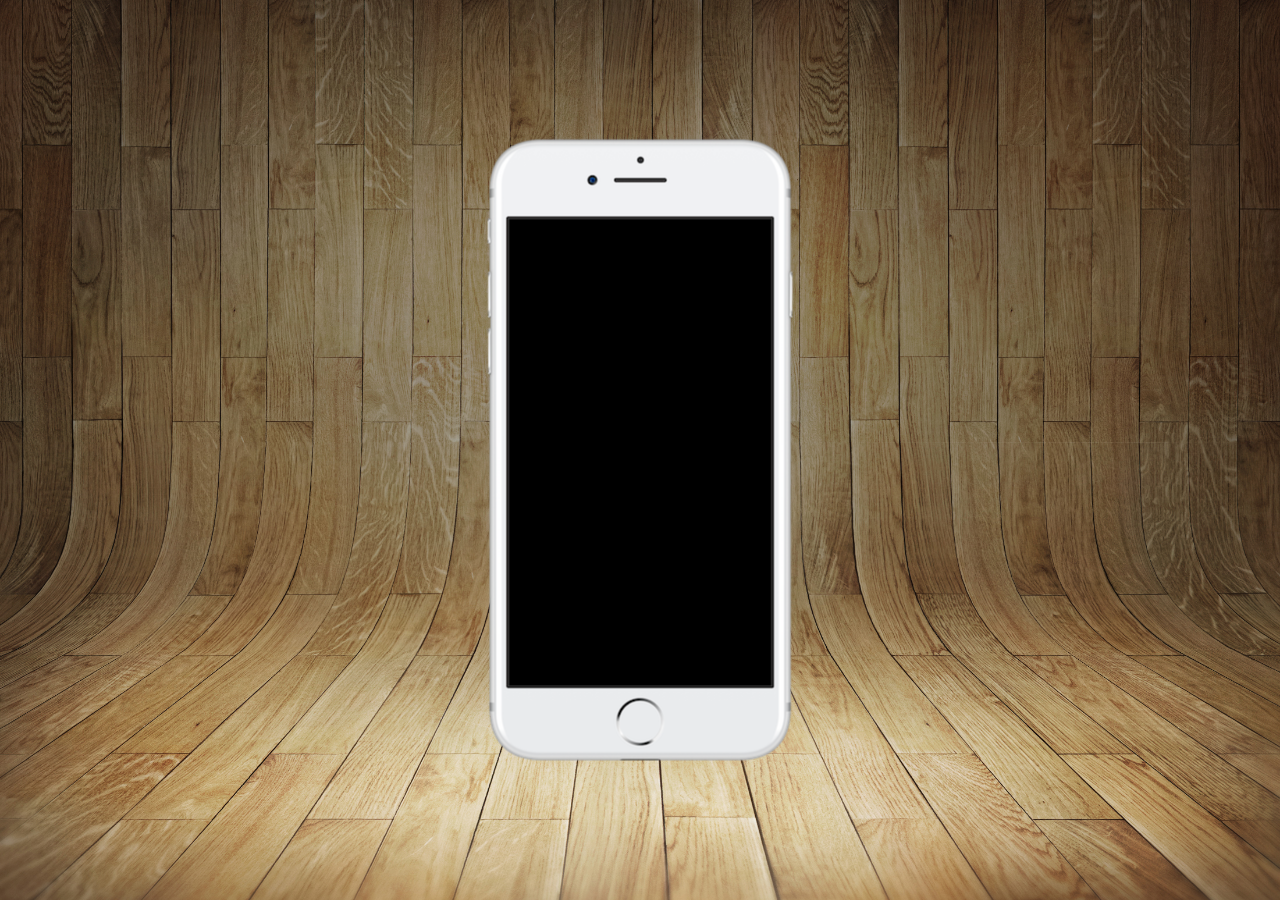
==== index.html @ 320c8f06 "sociais" ====
<!DOCTYPE html>
<html lang="pt-br">
<head>
    <meta charset="UTF-8">
    <meta name="viewport" content="width=device-width, initial-scale=1.0">
    <title>Projeto Redes Soxiais</title>
    <link rel="stylesheet" href="style.css">
    <link rel="shortcut icon" href="favicon.ico" type="image/x-icon">
</head>
<body>
    <main>
        <section id="telefone">
            
        </section>
        <section id="redes-sociais">

        </section>
    </main>
</body>
</html>
---- style.css ----
@charset "UTF-8";

* {
    margin: 0px;
    padding: 0px;
    font-family: Arial, Helvetica, sans-serif;
}

html, body {
    height: 100vh;
    width: 100vw;
    background-color: black;
}

body {
    background: url('imagens/fundo-madeira.jpg') no-repeat top center;
    background-size: cover;
    background-attachment: fixed;
}

main {
    height: 100vh;
    position: relative;
}

section#telefone {
    position: absolute;
    top: 50%;
    left: 50%;
    transform: translate(-50%, -50%);
    height: 627px;
    width: 311px;
    background: url('imagens/frame-iphone.png') no-repeat;
}
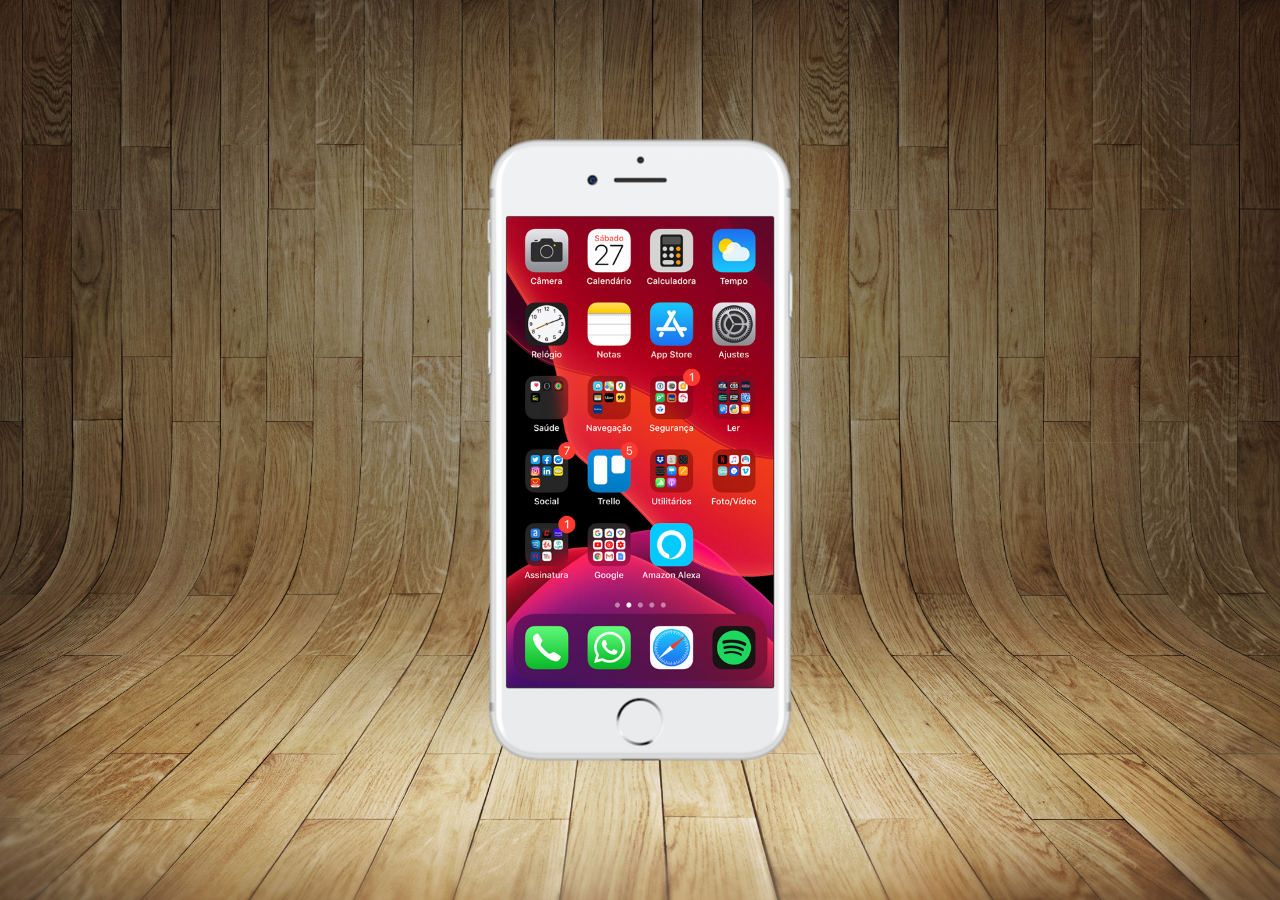
==== commit df485a4e: "tela home" ====
--- a/index.html
+++ b/index.html
@@ -10,7 +10,7 @@
 <body>
     <main>
         <section id="telefone">
-            
+            <iframe src="home.html" name="tela" id="tela" frameborder="0"></iframe>
         </section>
         <section id="redes-sociais">
 
--- a/style.css
+++ b/style.css
@@ -31,4 +31,12 @@
     height: 627px;
     width: 311px;
     background: url('imagens/frame-iphone.png') no-repeat;
+}
+
+iframe#tela {
+    position: relative;
+    top: 80px;
+    left: 22px;
+    width: 267px;
+    height: 471px;
 }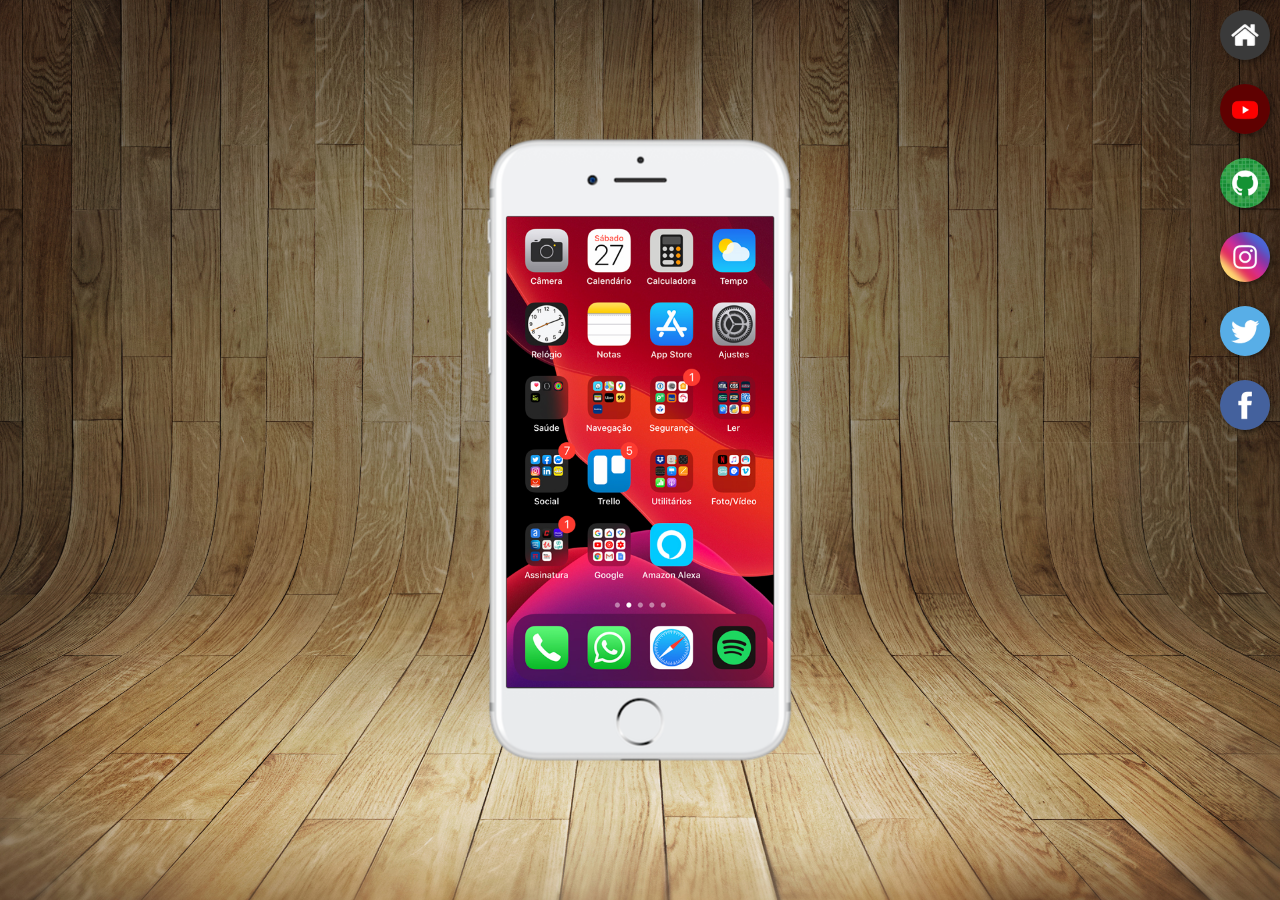
==== commit c05a86cc: "criei botão na lateral" ====
--- a/index.html
+++ b/index.html
@@ -10,10 +10,17 @@
 <body>
     <main>
         <section id="telefone">
-            <iframe src="home.html" name="tela" id="tela" frameborder="0"></iframe>
+            <iframe src="home.html" name="tela" id="tela" frameborder="0">
+                Seu navegador não é compatível com isso
+            </iframe>
         </section>
         <section id="redes-sociais">
-
+            <a href="#" target="tela"><img src="imagens/logo-home.jpg" alt=""></a><br>
+            <a href="#" target="tela"><img src="imagens/logo-youtube.jpg" alt=""></a><br>
+            <a href="#" target="tela"><img src="imagens/logo-github.jpg" alt=""></a><br>
+            <a href="#" target="tela"><img src="imagens/logo-instagram.jpg" alt=""></a><br>
+            <a href="#" target="tela"><img src="imagens/logo-twitter.jpg" alt=""></a><br>
+            <a href="#" target="tela"><img src="imagens/logo-facebook.jpg" alt=""></a>
         </section>
     </main>
 </body>
--- a/style.css
+++ b/style.css
@@ -39,4 +39,23 @@
     left: 22px;
     width: 267px;
     height: 471px;
+}
+
+section#redes-sociais {
+    text-align: right;
+}
+
+section#redes-sociais img {
+    width: 50px;
+    margin: 10px;
+    border-radius: 50%;
+    box-shadow: 2px 2px 5px rgba(0, 0, 0, 0.404);
+    box-sizing: border-box;
+}
+
+section#redes-sociais img:hover {
+    border: 2px solid rgba(255, 255, 255, 0.575);
+    transform: translate(-3px, -3px);
+    box-shadow: 5px 5px 10px rgba(0, 0, 0, 0.616);
+    transition: transform 0.5s, border 1s;
 }